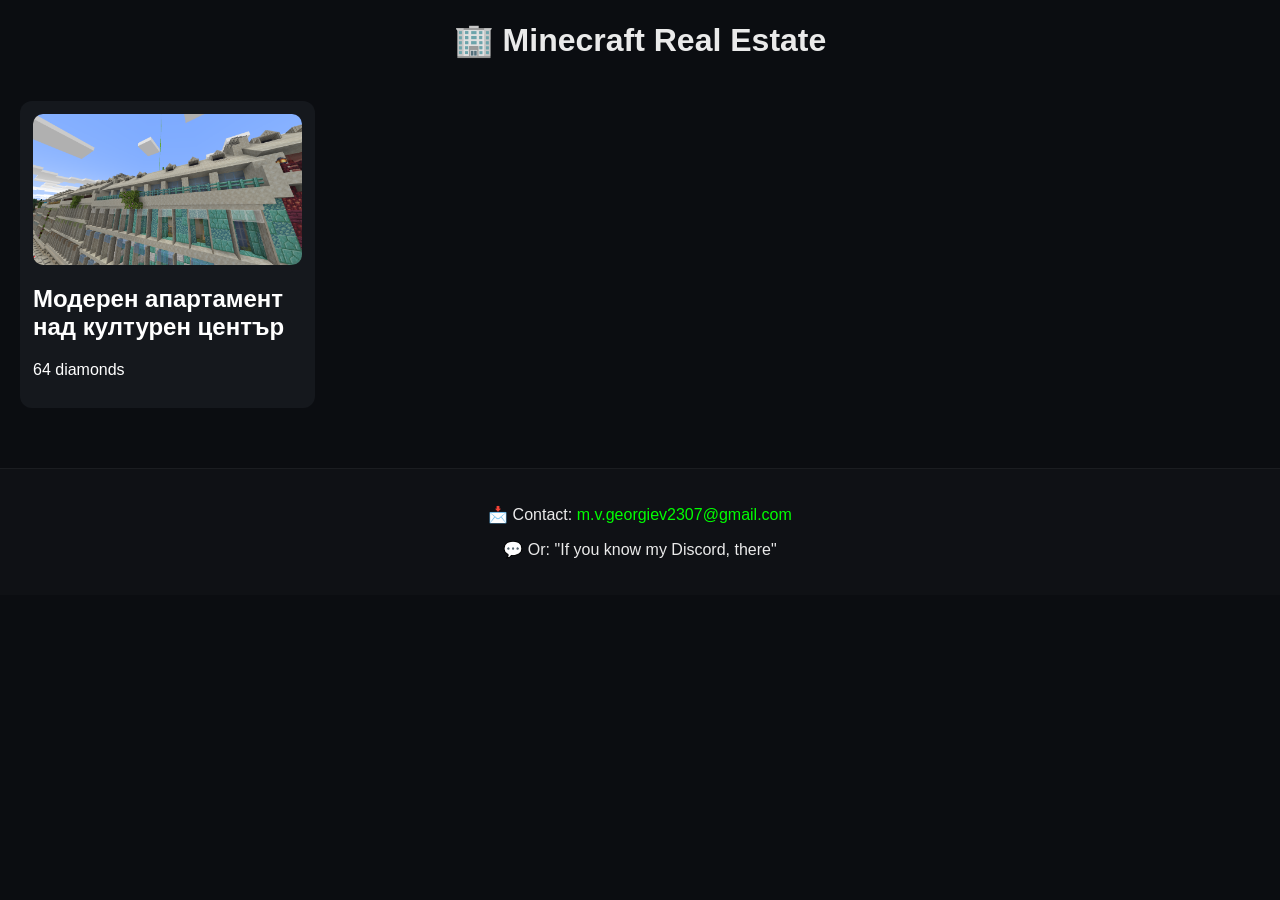
==== docs/index.html @ eee99a23 "feat!: site -> docs" ====
<!DOCTYPE html>
<html>
<head>
    <title>Minecraft Real Estate</title>
    <link rel="stylesheet" href="/static/style.css">
</head>
<body>
    <h1 class="title">🏢 Minecraft Real Estate</h1>

    <div class="grid">
        
        <a href="apartment-1.html" class="card">
            <div class="image-wrapper">
                <img src="/static/img/apartment1/main.png">
            </div>
            <h2>Модерен апартамент над културен център</h2>
            <p>64 diamonds</p>
        </a>
        
    </div>

    <footer class="footer">
        <div class="footer-content">
            <p>📩 Contact: <a href="mailto:m.v.georgiev2307@gmail.com">m.v.georgiev2307@gmail.com</a></p>
            <p>💬 Or: "If you know my Discord, there"</p>
        </div>
    </footer>

</body>
</html>
---- static/style.css ----
body {
    font-family: Arial, sans-serif;
    background: #0b0d11;
    color: #eaeaea;
    margin: 0;
}

.container {
    max-width: 900px;
    margin: 40px auto;
    padding: 25px;
    background: #1a1d23;
    border-radius: 14px;
    box-shadow: 0 0 0 1px rgba(255,255,255,0.05);
}

.title {
    text-align: center;
}

.grid {
    display: grid;
    grid-template-columns: repeat(auto-fill, minmax(250px, 1fr));
    gap: 20px;
    padding: 20px;
}

.card {
    background: #15181d;
    padding: 12px;
    border-radius: 12px;
    text-decoration: none;
    color: white;
    transition: all 0.2s ease;
    border: 1px solid transparent;
}

.card:hover {
    transform: translateY(-4px);
    border: 1px solid lime;
}

.card img {
    width: 100%;
    border-radius: 8px;
}

.price {
    color: lime;
    font-weight: bold;
}

.tag {
    background: lime;
    color: black;
    padding: 3px 8px;
    margin: 2px;
    border-radius: 5px;
    display: inline-block;
}

.main-img {
    width: 100%;
    border-radius: 10px;
    margin-bottom: 10px;
}

.image-wrapper {
    width: 100%;
    aspect-ratio: 16 / 9;
    overflow: hidden;
    border-radius: 10px;
    background: #111;
}

img {
    width: 100%;
    aspect-ratio: 16 / 9;
    overflow: hidden;
    border-radius: 10px;
    background: #111;
}

.image-wrapper img {
    width: 100%;
    height: 100%;
    object-fit: cover;
}

.footer {
    margin-top: 40px;
    padding: 20px;
    text-align: center;
    background: #0f1115;
    border-top: 1px solid rgba(255,255,255,0.05);
}

.footer a {
    color: lime;
    text-decoration: none;
}

.footer a:hover {
    text-decoration: underline;
}
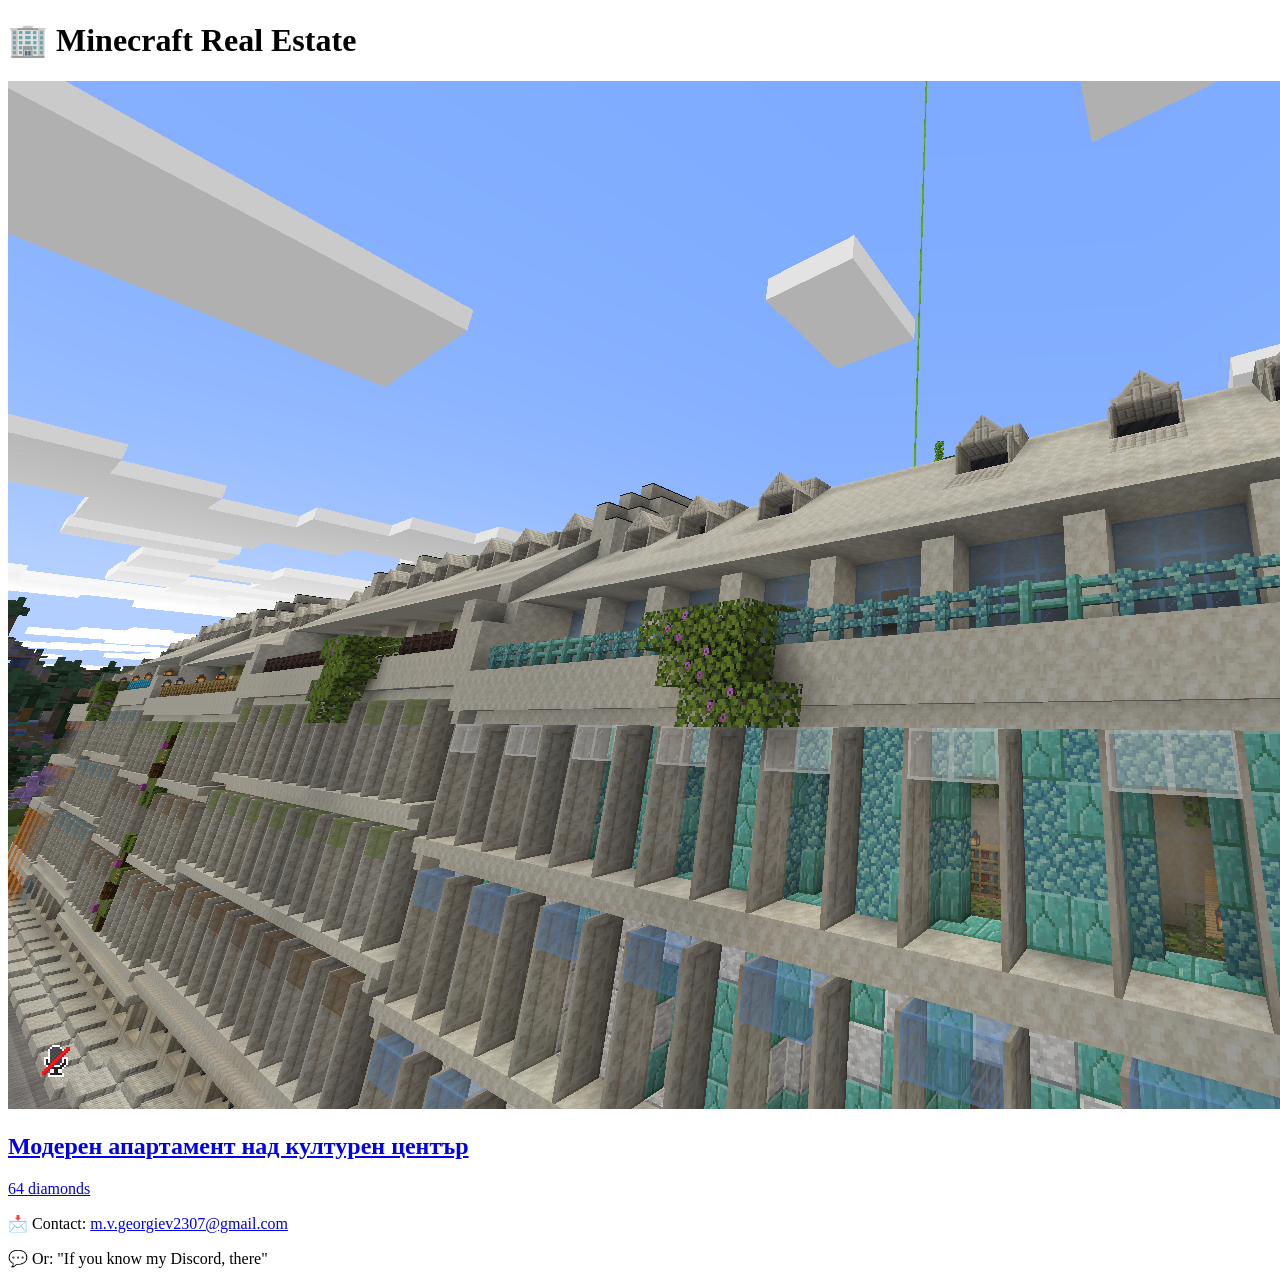
==== commit 7d2cc713: "feat!: replaced all calls for resources to have a head url (github pages url)" ====
--- a/docs/index.html
+++ b/docs/index.html
@@ -2,7 +2,7 @@
 <html>
 <head>
     <title>Minecraft Real Estate</title>
-    <link rel="stylesheet" href="/static/style.css">
+    <link rel="stylesheet" href="/commune-of-apartments/static/style.css">
 </head>
 <body>
     <h1 class="title">🏢 Minecraft Real Estate</h1>
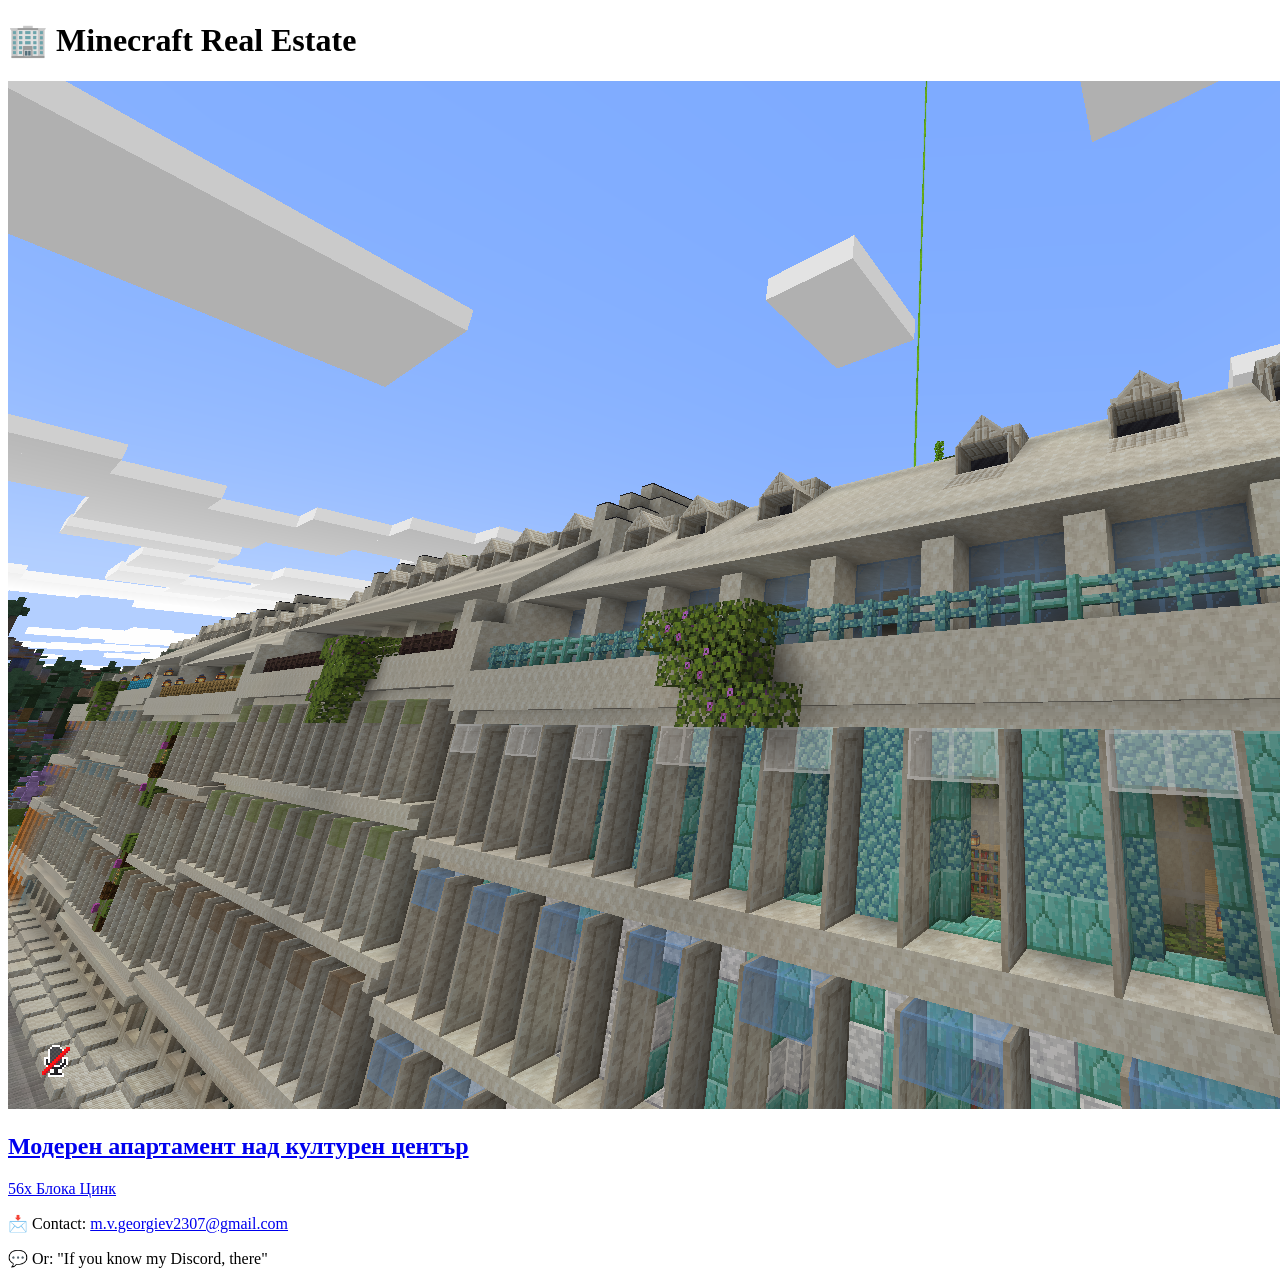
==== commit e288bf32: "feat: added a photo carousel" ====
--- a/docs/index.html
+++ b/docs/index.html
@@ -11,10 +11,10 @@
         
         <a href="apartment-1.html" class="card">
             <div class="image-wrapper">
-                <img src="/static/img/apartment1/main.png">
+                <img src="static/img/apartment1/main.png">
             </div>
             <h2>Модерен апартамент над културен център</h2>
-            <p>64 diamonds</p>
+            <p>56х Блока Цинк</p>
         </a>
         
     </div>
